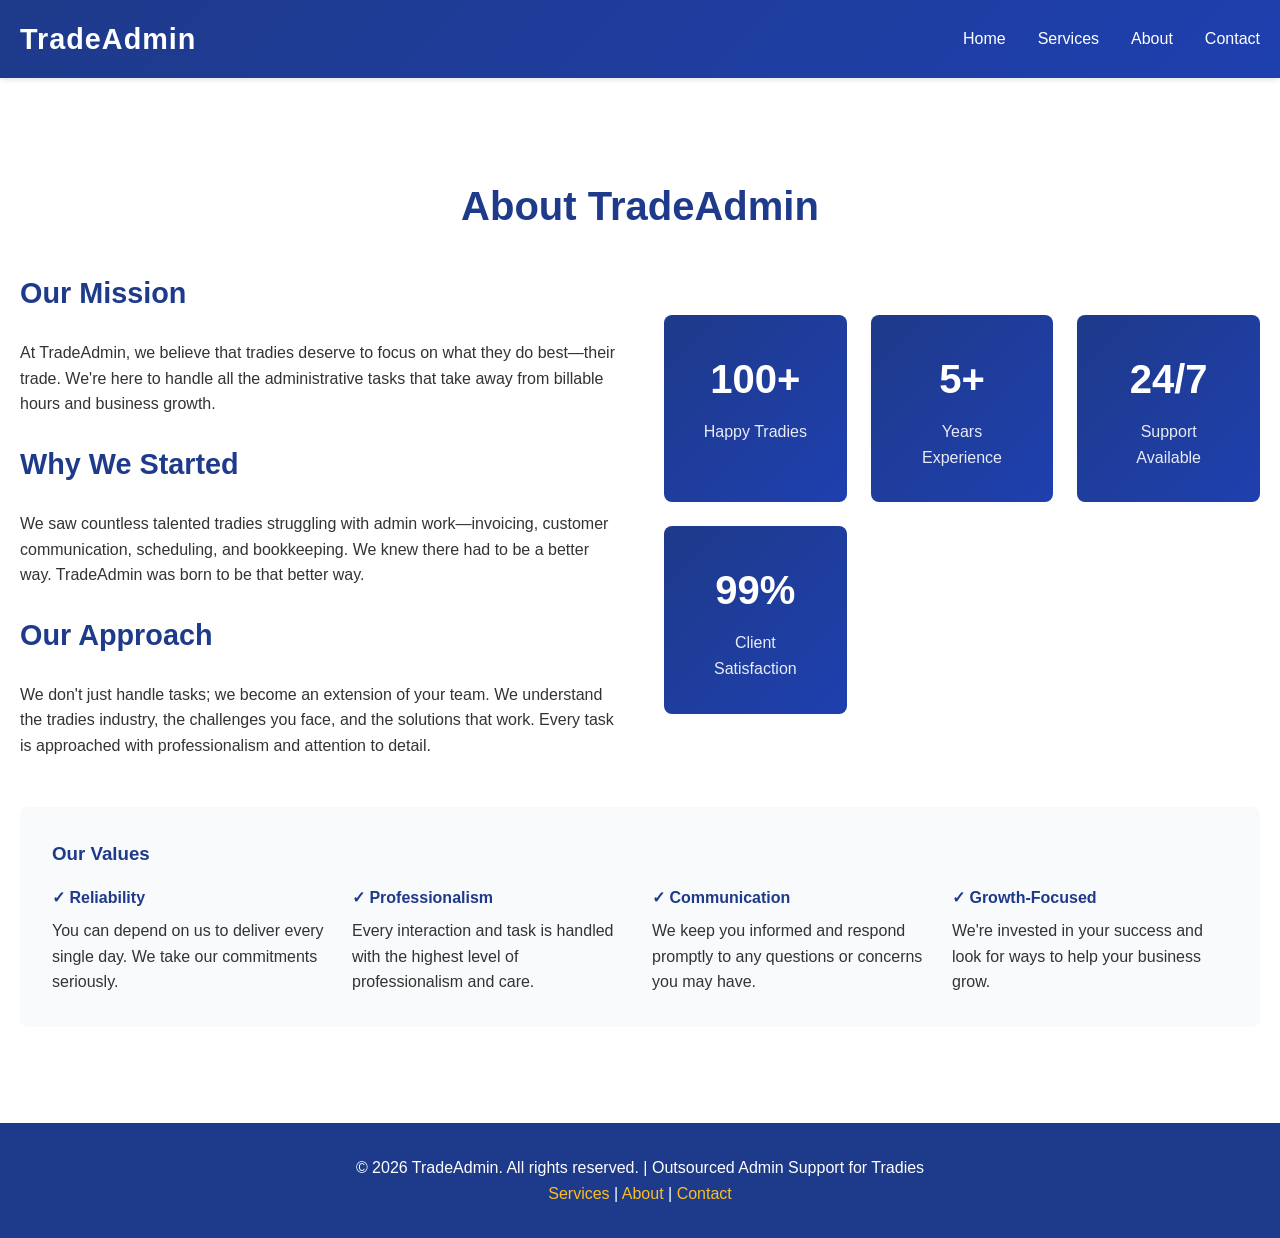
==== pages/about.html @ 19c72baa "Add complete professional website features: responsive CSS, animations, multiple pages, configuratio" ====
<!DOCTYPE html>
<html lang="en">
<head>
    <meta charset="UTF-8">
    <meta name="viewport" content="width=device-width, initial-scale=1.0">
    <title>About Us - TradeAdmin</title>
    <link rel="stylesheet" href="../css/styles.css">
    <link rel="stylesheet" href="../css/responsive.css">
    <link rel="stylesheet" href="../css/animations.css">
</head>
<body>
    <nav class="navbar">
        <div class="container">
            <div class="logo">TradeAdmin</div>
            <ul class="nav-links">
                <li><a href="../index.html">Home</a></li>
                <li><a href="services.html">Services</a></li>
                <li><a href="#about">About</a></li>
                <li><a href="contact.html">Contact</a></li>
            </ul>
        </div>
    </nav>

    <section id="about" class="about">
        <div class="container">
            <h1 style="text-align: center; color: #1e3a8a; margin-bottom: 2rem; font-size: 2.5rem;">About TradeAdmin</h1>
            
            <div class="about-content">
                <div class="about-text">
                    <h3>Our Mission</h3>
                    <p>At TradeAdmin, we believe that tradies deserve to focus on what they do best—their trade. We're here to handle all the administrative tasks that take away from billable hours and business growth.</p>
                    
                    <h3 style="margin-top: 1.5rem;">Why We Started</h3>
                    <p>We saw countless talented tradies struggling with admin work—invoicing, customer communication, scheduling, and bookkeeping. We knew there had to be a better way. TradeAdmin was born to be that better way.</p>
                    
                    <h3 style="margin-top: 1.5rem;">Our Approach</h3>
                    <p>We don't just handle tasks; we become an extension of your team. We understand the tradies industry, the challenges you face, and the solutions that work. Every task is approached with professionalism and attention to detail.</p>
                </div>
                <div class="about-stats">
                    <div class="stat">
                        <h4>100+</h4>
                        <p>Happy Tradies</p>
                    </div>
                    <div class="stat">
                        <h4>5+</h4>
                        <p>Years Experience</p>
                    </div>
                    <div class="stat">
                        <h4>24/7</h4>
                        <p>Support Available</p>
                    </div>
                    <div class="stat">
                        <h4>99%</h4>
                        <p>Client Satisfaction</p>
                    </div>
                </div>
            </div>

            <div style="margin-top: 3rem; padding: 2rem; background: #f9fafb; border-radius: 8px;">
                <h3 style="color: #1e3a8a; margin-bottom: 1rem;">Our Values</h3>
                <div style="display: grid; grid-template-columns: repeat(auto-fit, minmax(250px, 1fr)); gap: 1.5rem;">
                    <div>
                        <h4 style="color: #1e3a8a; margin-bottom: 0.5rem;">✓ Reliability</h4>
                        <p>You can depend on us to deliver every single day. We take our commitments seriously.</p>
                    </div>
                    <div>
                        <h4 style="color: #1e3a8a; margin-bottom: 0.5rem;">✓ Professionalism</h4>
                        <p>Every interaction and task is handled with the highest level of professionalism and care.</p>
                    </div>
                    <div>
                        <h4 style="color: #1e3a8a; margin-bottom: 0.5rem;">✓ Communication</h4>
                        <p>We keep you informed and respond promptly to any questions or concerns you may have.</p>
                    </div>
                    <div>
                        <h4 style="color: #1e3a8a; margin-bottom: 0.5rem;">✓ Growth-Focused</h4>
                        <p>We're invested in your success and look for ways to help your business grow.</p>
                    </div>
                </div>
            </div>
        </div>
    </section>

    <footer class="footer">
        <div class="container">
            <p>&copy; 2026 TradeAdmin. All rights reserved. | Outsourced Admin Support for Tradies</p>
            <div class="footer-links">
                <a href="services.html">Services</a> | 
                <a href="about.html">About</a> | 
                <a href="contact.html">Contact</a>
            </div>
        </div>
    </footer>
</body>
</html>
---- css/styles.css ----
* {
    margin: 0;
    padding: 0;
    box-sizing: border-box;
}

body {
    font-family: 'Segoe UI', Tahoma, Geneva, Verdana, sans-serif;
    line-height: 1.6;
    color: #333;
}

.container {
    max-width: 1200px;
    margin: 0 auto;
    padding: 0 20px;
}

/* Navigation */
.navbar {
    background: linear-gradient(135deg, #1e3a8a 0%, #1e40af 100%);
    color: white;
    padding: 1rem 0;
    position: sticky;
    top: 0;
    z-index: 100;
    box-shadow: 0 2px 5px rgba(0, 0, 0, 0.1);
}

.navbar .container {
    display: flex;
    justify-content: space-between;
    align-items: center;
}

.logo {
    font-size: 1.8rem;
    font-weight: bold;
    letter-spacing: 1px;
}

.nav-links {
    display: flex;
    list-style: none;
    gap: 2rem;
}

.nav-links a {
    color: white;
    text-decoration: none;
    transition: opacity 0.3s;
}

.nav-links a:hover {
    opacity: 0.8;
}

/* Hero Section */
.hero {
    background: linear-gradient(135deg, #1e3a8a 0%, #1e40af 100%);
    color: white;
    padding: 8rem 0;
    text-align: center;
}

.hero-content h1 {
    font-size: 3rem;
    margin-bottom: 1rem;
    font-weight: 700;
}

.hero-content p {
    font-size: 1.3rem;
    margin-bottom: 2rem;
    opacity: 0.95;
}

.cta-button {
    background: #fbbf24;
    color: #1e3a8a;
    border: none;
    padding: 1rem 2.5rem;
    font-size: 1.1rem;
    border-radius: 5px;
    cursor: pointer;
    font-weight: 600;
    transition: transform 0.3s, box-shadow 0.3s;
}

.cta-button:hover {
    transform: translateY(-2px);
    box-shadow: 0 10px 20px rgba(251, 191, 36, 0.3);
}

/* Services Section */
.services {
    padding: 6rem 0;
    background: #f9fafb;
}

.services h2 {
    text-align: center;
    font-size: 2.5rem;
    margin-bottom: 3rem;
    color: #1e3a8a;
}

.services-grid {
    display: grid;
    grid-template-columns: repeat(auto-fit, minmax(300px, 1fr));
    gap: 2rem;
}

.service-card {
    background: white;
    padding: 2rem;
    border-radius: 8px;
    box-shadow: 0 2px 8px rgba(0, 0, 0, 0.1);
    text-align: center;
    transition: transform 0.3s, box-shadow 0.3s;
}

.service-card:hover {
    transform: translateY(-5px);
    box-shadow: 0 8px 16px rgba(0, 0, 0, 0.15);
}

.service-icon {
    font-size: 3rem;
    margin-bottom: 1rem;
}

.service-card h3 {
    color: #1e3a8a;
    margin-bottom: 1rem;
    font-size: 1.3rem;
}

.service-card p {
    color: #666;
    line-height: 1.6;
}

/* About Section */
.about {
    padding: 6rem 0;
}

.about h2 {
    text-align: center;
    font-size: 2.5rem;
    margin-bottom: 3rem;
    color: #1e3a8a;
}

.about-content {
    display: grid;
    grid-template-columns: 1fr 1fr;
    gap: 3rem;
    align-items: center;
}

.about-text h3 {
    color: #1e3a8a;
    font-size: 1.8rem;
    margin-bottom: 1.5rem;
}

.about-text ul {
    list-style: none;
    margin: 1.5rem 0;
}

.about-text li {
    padding: 0.5rem 0;
    font-size: 1.1rem;
    color: #333;
}

.about-stats {
    display: grid;
    grid-template-columns: repeat(3, 1fr);
    gap: 1.5rem;
}

.stat {
    background: linear-gradient(135deg, #1e3a8a 0%, #1e40af 100%);
    color: white;
    padding: 2rem;
    border-radius: 8px;
    text-align: center;
}

.stat h4 {
    font-size: 2.5rem;
    margin-bottom: 0.5rem;
}

.stat p {
    font-size: 1rem;
    opacity: 0.9;
}

/* Contact Section */
.contact {
    padding: 6rem 0;
    background: #f9fafb;
}

.contact h2 {
    text-align: center;
    font-size: 2.5rem;
    margin-bottom: 3rem;
    color: #1e3a8a;
}

.contact-form {
    max-width: 600px;
    margin: 0 auto;
    background: white;
    padding: 2rem;
    border-radius: 8px;
    box-shadow: 0 2px 8px rgba(0, 0, 0, 0.1);
}

.form-group {
    margin-bottom: 1.5rem;
}

.form-group label {
    display: block;
    margin-bottom: 0.5rem;
    color: #1e3a8a;
    font-weight: 600;
}

.form-group input,
.form-group textarea {
    width: 100%;
    padding: 0.8rem;
    border: 1px solid #ddd;
    border-radius: 4px;
    font-family: inherit;
    font-size: 1rem;
    transition: border-color 0.3s;
}

.form-group input:focus,
.form-group textarea:focus {
    outline: none;
    border-color: #1e3a8a;
    box-shadow: 0 0 5px rgba(30, 58, 138, 0.2);
}

.submit-button {
    width: 100%;
    background: linear-gradient(135deg, #1e3a8a 0%, #1e40af 100%);
    color: white;
    border: none;
    padding: 1rem;
    border-radius: 4px;
    font-size: 1.1rem;
    font-weight: 600;
    cursor: pointer;
    transition: transform 0.3s, box-shadow 0.3s;
}

.submit-button:hover {
    transform: translateY(-2px);
    box-shadow: 0 10px 20px rgba(30, 58, 138, 0.3);
}

.form-message {
    text-align: center;
    margin-top: 1rem;
    padding: 1rem;
    border-radius: 4px;
    font-weight: 600;
    display: none;
}

.form-message.success {
    background: #d1fae5;
    color: #065f46;
    display: block;
}

.form-message.error {
    background: #fee2e2;
    color: #991b1b;
    display: block;
}

/* Footer */
.footer {
    background: #1e3a8a;
    color: white;
    text-align: center;
    padding: 2rem 0;
}

.footer a {
    color: #fbbf24;
    text-decoration: none;
}

.footer a:hover {
    text-decoration: underline;
}

/* Responsive Design */
@media (max-width: 768px) {
    .nav-links {
        gap: 1rem;
        font-size: 0.9rem;
    }

    .hero-content h1 {
        font-size: 2rem;
    }

    .hero-content p {
        font-size: 1rem;
    }

    .services h2,
    .about h2,
    .contact h2 {
        font-size: 2rem;
    }

    .about-content {
        grid-template-columns: 1fr;
    }

    .about-stats {
        grid-template-columns: 1fr;
    }

    .hero {
        padding: 4rem 0;
    }

    .services,
    .about,
    .contact {
        padding: 4rem 0;
    }
}
---- css/responsive.css ----
/* Responsive Design Breakpoints */

/* Tablets */
@media (max-width: 768px) {
    .navbar .container {
        flex-direction: column;
        gap: 1rem;
    }

    .nav-links {
        gap: 1rem;
        font-size: 0.9rem;
    }

    .hero-content h1 {
        font-size: 2rem;
    }

    .hero-content p {
        font-size: 1rem;
    }

    .services h2,
    .about h2,
    .contact h2 {
        font-size: 2rem;
    }

    .about-content {
        grid-template-columns: 1fr;
    }

    .about-stats {
        grid-template-columns: 1fr;
    }

    .hero {
        padding: 4rem 0;
    }

    .services,
    .about,
    .contact {
        padding: 4rem 0;
    }

    .services-grid {
        grid-template-columns: 1fr;
    }

    .contact-form {
        padding: 1.5rem;
    }
}

/* Mobile Devices */
@media (max-width: 480px) {
    body {
        font-size: 14px;
    }

    .container {
        padding: 0 15px;
    }

    .navbar {
        padding: 0.5rem 0;
    }

    .logo {
        font-size: 1.3rem;
    }

    .nav-links {
        flex-wrap: wrap;
        gap: 0.5rem;
    }

    .nav-links a {
        font-size: 0.8rem;
    }

    .hero {
        padding: 3rem 0;
    }

    .hero-content h1 {
        font-size: 1.5rem;
        margin-bottom: 0.5rem;
    }

    .hero-content p {
        font-size: 0.9rem;
        margin-bottom: 1rem;
    }

    .cta-button {
        padding: 0.75rem 1.5rem;
        font-size: 0.9rem;
    }

    .services h2,
    .about h2,
    .contact h2 {
        font-size: 1.5rem;
    }

    .service-card {
        padding: 1.5rem;
    }

    .service-icon {
        font-size: 2.5rem;
    }

    .service-card h3 {
        font-size: 1.1rem;
    }

    .about-text h3 {
        font-size: 1.3rem;
    }

    .stat h4 {
        font-size: 2rem;
    }

    .stat p {
        font-size: 0.9rem;
    }

    .footer-links {
        flex-direction: column;
        gap: 0.5rem;
    }

    .form-group input,
    .form-group textarea {
        padding: 0.6rem;
        font-size: 0.9rem;
    }
}

/* Large Screens */
@media (min-width: 1200px) {
    .container {
        max-width: 1400px;
    }

    .hero-content h1 {
        font-size: 3.5rem;
    }

    .services-grid {
        grid-template-columns: repeat(3, 1fr);
    }
}
---- css/animations.css ----
/* Animations and Transitions */

@keyframes fadeIn {
    from {
        opacity: 0;
    }
    to {
        opacity: 1;
    }
}

@keyframes slideInDown {
    from {
        opacity: 0;
        transform: translateY(-20px);
    }
    to {
        opacity: 1;
        transform: translateY(0);
    }
}

@keyframes slideInUp {
    from {
        opacity: 0;
        transform: translateY(20px);
    }
    to {
        opacity: 1;
        transform: translateY(0);
    }
}

@keyframes slideInLeft {
    from {
        opacity: 0;
        transform: translateX(-20px);
    }
    to {
        opacity: 1;
        transform: translateX(0);
    }
}

@keyframes slideInRight {
    from {
        opacity: 0;
        transform: translateX(20px);
    }
    to {
        opacity: 1;
        transform: translateX(0);
    }
}

@keyframes pulse {
    0%, 100% {
        opacity: 1;
    }
    50% {
        opacity: 0.5;
    }
}

@keyframes bounce {
    0%, 100% {
        transform: translateY(0);
    }
    50% {
        transform: translateY(-10px);
    }
}

/* Apply animations */
.navbar {
    animation: slideInDown 0.5s ease-out;
}

.hero-content {
    animation: fadeIn 0.8s ease-out;
}

.service-card {
    animation: slideInUp 0.6s ease-out;
}

.stat {
    animation: slideInUp 0.6s ease-out;
}

.footer {
    animation: slideInUp 0.5s ease-out;
}

/* Smooth transitions */
a,
button,
.service-card,
.stat {
    transition: all 0.3s ease;
}

button:active {
    transform: scale(0.98);
}
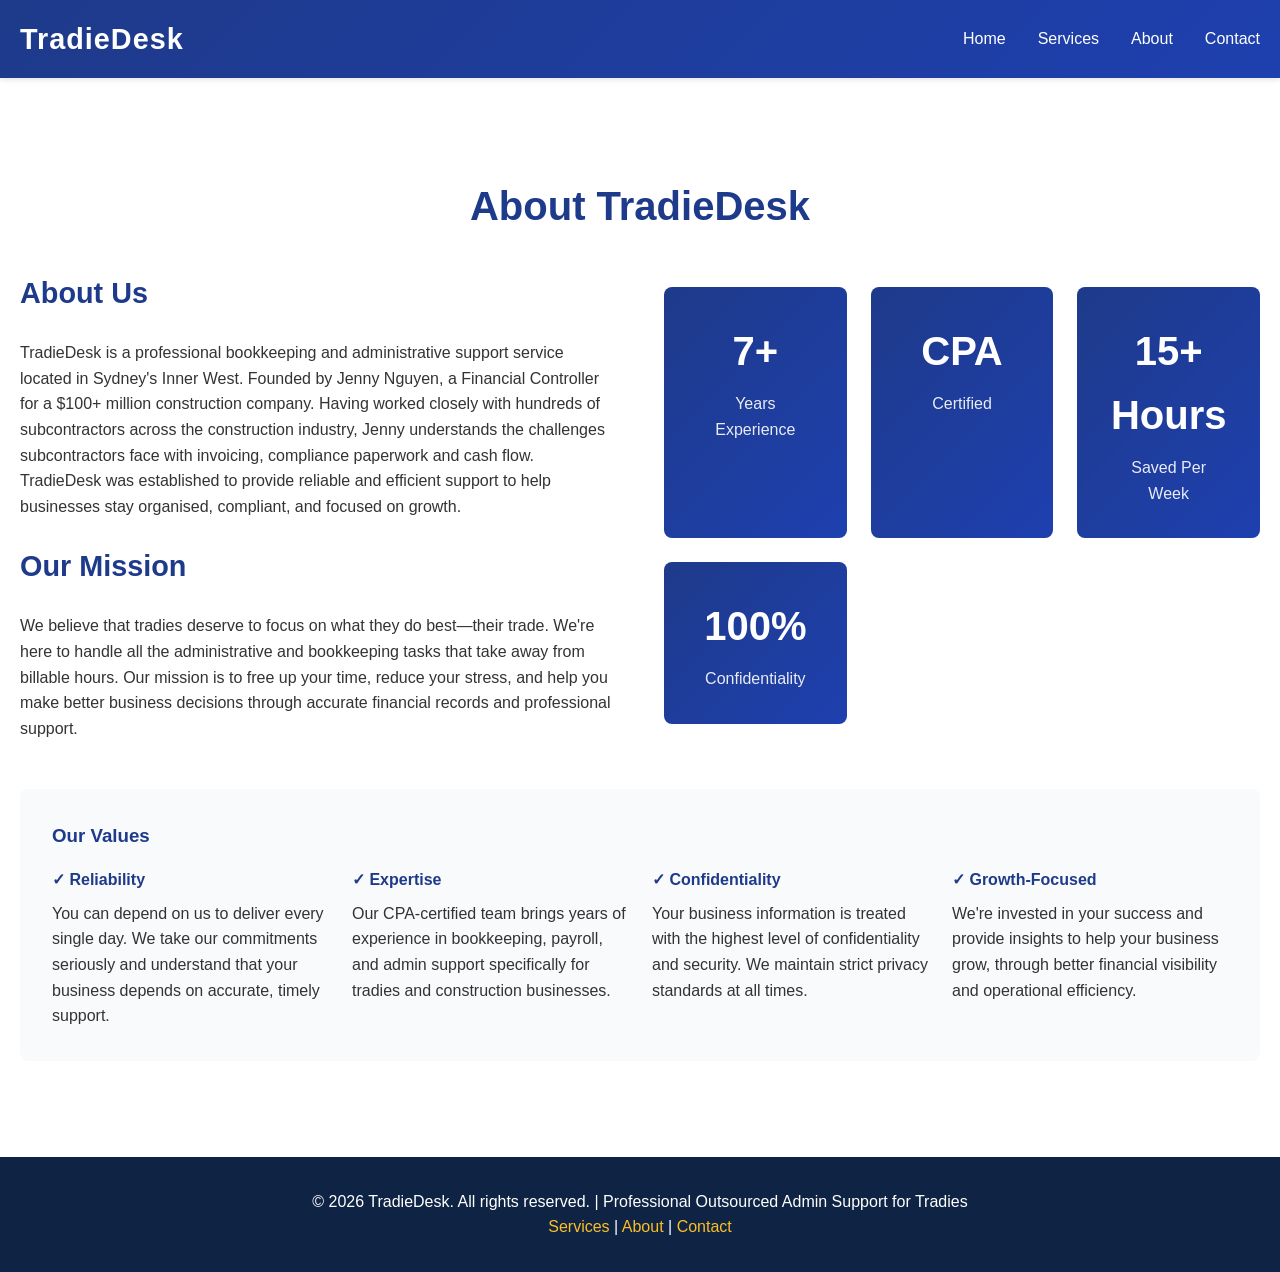
==== commit 3de67652: "Update About page with TradieDesk branding, founder story, and aligned stats" ====
--- a/pages/about.html
+++ b/pages/about.html
@@ -3,7 +3,7 @@
 <head>
     <meta charset="UTF-8">
     <meta name="viewport" content="width=device-width, initial-scale=1.0">
-    <title>About Us - TradeAdmin</title>
+    <title>About Us - TradieDesk</title>
     <link rel="stylesheet" href="../css/styles.css">
     <link rel="stylesheet" href="../css/responsive.css">
     <link rel="stylesheet" href="../css/animations.css">
@@ -11,10 +11,10 @@
 <body>
     <nav class="navbar">
         <div class="container">
-            <div class="logo">TradeAdmin</div>
+            <div class="logo">TradieDesk</div>
             <ul class="nav-links">
                 <li><a href="../index.html">Home</a></li>
-                <li><a href="services.html">Services</a></li>
+                <li><a href="../index.html#services">Services</a></li>
                 <li><a href="#about">About</a></li>
                 <li><a href="contact.html">Contact</a></li>
             </ul>
@@ -23,35 +23,32 @@
 
     <section id="about" class="about">
         <div class="container">
-            <h1 style="text-align: center; color: #1e3a8a; margin-bottom: 2rem; font-size: 2.5rem;">About TradeAdmin</h1>
+            <h1 style="text-align: center; color: #1e3a8a; margin-bottom: 2rem; font-size: 2.5rem;">About TradieDesk</h1>
             
             <div class="about-content">
                 <div class="about-text">
-                    <h3>Our Mission</h3>
-                    <p>At TradeAdmin, we believe that tradies deserve to focus on what they do best—their trade. We're here to handle all the administrative tasks that take away from billable hours and business growth.</p>
+                    <h3>About Us</h3>
+                    <p>TradieDesk is a professional bookkeeping and administrative support service located in Sydney's Inner West. Founded by Jenny Nguyen, a Financial Controller for a $100+ million construction company. Having worked closely with hundreds of subcontractors across the construction industry, Jenny understands the challenges subcontractors face with invoicing, compliance paperwork and cash flow. TradieDesk was established to provide reliable and efficient support to help businesses stay organised, compliant, and focused on growth.</p>
                     
-                    <h3 style="margin-top: 1.5rem;">Why We Started</h3>
-                    <p>We saw countless talented tradies struggling with admin work—invoicing, customer communication, scheduling, and bookkeeping. We knew there had to be a better way. TradeAdmin was born to be that better way.</p>
-                    
-                    <h3 style="margin-top: 1.5rem;">Our Approach</h3>
-                    <p>We don't just handle tasks; we become an extension of your team. We understand the tradies industry, the challenges you face, and the solutions that work. Every task is approached with professionalism and attention to detail.</p>
+                    <h3 style="margin-top: 1.5rem;">Our Mission</h3>
+                    <p>We believe that tradies deserve to focus on what they do best—their trade. We're here to handle all the administrative and bookkeeping tasks that take away from billable hours. Our mission is to free up your time, reduce your stress, and help you make better business decisions through accurate financial records and professional support.</p>
                 </div>
                 <div class="about-stats">
                     <div class="stat">
-                        <h4>100+</h4>
-                        <p>Happy Tradies</p>
-                    </div>
-                    <div class="stat">
-                        <h4>5+</h4>
+                        <h4>7+</h4>
                         <p>Years Experience</p>
                     </div>
                     <div class="stat">
-                        <h4>24/7</h4>
-                        <p>Support Available</p>
+                        <h4>CPA</h4>
+                        <p>Certified</p>
                     </div>
                     <div class="stat">
-                        <h4>99%</h4>
-                        <p>Client Satisfaction</p>
+                        <h4>15+ Hours</h4>
+                        <p>Saved Per Week</p>
+                    </div>
+                    <div class="stat">
+                        <h4>100%</h4>
+                        <p>Confidentiality</p>
                     </div>
                 </div>
             </div>
@@ -61,19 +58,19 @@
                 <div style="display: grid; grid-template-columns: repeat(auto-fit, minmax(250px, 1fr)); gap: 1.5rem;">
                     <div>
                         <h4 style="color: #1e3a8a; margin-bottom: 0.5rem;">✓ Reliability</h4>
-                        <p>You can depend on us to deliver every single day. We take our commitments seriously.</p>
+                        <p>You can depend on us to deliver every single day. We take our commitments seriously and understand that your business depends on accurate, timely support.</p>
                     </div>
                     <div>
-                        <h4 style="color: #1e3a8a; margin-bottom: 0.5rem;">✓ Professionalism</h4>
-                        <p>Every interaction and task is handled with the highest level of professionalism and care.</p>
+                        <h4 style="color: #1e3a8a; margin-bottom: 0.5rem;">✓ Expertise</h4>
+                        <p>Our CPA-certified team brings years of experience in bookkeeping, payroll, and admin support specifically for tradies and construction businesses.</p>
                     </div>
                     <div>
-                        <h4 style="color: #1e3a8a; margin-bottom: 0.5rem;">✓ Communication</h4>
-                        <p>We keep you informed and respond promptly to any questions or concerns you may have.</p>
+                        <h4 style="color: #1e3a8a; margin-bottom: 0.5rem;">✓ Confidentiality</h4>
+                        <p>Your business information is treated with the highest level of confidentiality and security. We maintain strict privacy standards at all times.</p>
                     </div>
                     <div>
                         <h4 style="color: #1e3a8a; margin-bottom: 0.5rem;">✓ Growth-Focused</h4>
-                        <p>We're invested in your success and look for ways to help your business grow.</p>
+                        <p>We're invested in your success and provide insights to help your business grow, through better financial visibility and operational efficiency.</p>
                     </div>
                 </div>
             </div>
@@ -82,7 +79,7 @@
 
     <footer class="footer">
         <div class="container">
-            <p>&copy; 2026 TradeAdmin. All rights reserved. | Outsourced Admin Support for Tradies</p>
+            <p>&copy; 2026 TradieDesk. All rights reserved. | Professional Outsourced Admin Support for Tradies</p>
             <div class="footer-links">
                 <a href="services.html">Services</a> | 
                 <a href="about.html">About</a> | 
--- a/css/styles.css
+++ b/css/styles.css
@@ -201,22 +201,169 @@
     opacity: 0.9;
 }
 
+/* Pricing Section */
+.pricing {
+    padding: 6rem 0;
+    background: white;
+}
+
+.pricing h2 {
+    text-align: center;
+    font-size: 2.5rem;
+    margin-bottom: 1rem;
+    color: #1e3a8a;
+}
+
+.pricing-grid {
+    display: grid;
+    grid-template-columns: repeat(auto-fit, minmax(280px, 1fr));
+    gap: 2rem;
+    margin-top: 3rem;
+}
+
+.pricing-card {
+    background: #f9fafb;
+    border: 2px solid #e5e7eb;
+    border-radius: 12px;
+    padding: 2.5rem;
+    text-align: center;
+    transition: transform 0.3s, box-shadow 0.3s, border-color 0.3s;
+    position: relative;
+}
+
+.pricing-card:hover {
+    transform: translateY(-5px);
+    box-shadow: 0 15px 30px rgba(0, 0, 0, 0.1);
+    border-color: #1e3a8a;
+}
+
+.pricing-card.featured {
+    background: linear-gradient(135deg, #1e3a8a 0%, #1e40af 100%);
+    color: white;
+    border: 2px solid #1e3a8a;
+    transform: scale(1.05);
+}
+
+.pricing-card.featured:hover {
+    border-color: #1e40af;
+}
+
+.featured-badge {
+    position: absolute;
+    top: -12px;
+    left: 50%;
+    transform: translateX(-50%);
+    background: #fbbf24;
+    color: #1e3a8a;
+    padding: 0.5rem 1rem;
+    border-radius: 20px;
+    font-weight: 600;
+    font-size: 0.85rem;
+}
+
+.pricing-card h3 {
+    font-size: 1.8rem;
+    margin-bottom: 1rem;
+    color: #1e3a8a;
+}
+
+.pricing-card.featured h3 {
+    color: white;
+}
+
+.price {
+    font-size: 2.5rem;
+    font-weight: 700;
+    margin-bottom: 0.5rem;
+    color: #1e3a8a;
+}
+
+.pricing-card.featured .price {
+    color: #fbbf24;
+}
+
+.price span {
+    font-size: 1rem;
+    color: #666;
+    font-weight: 400;
+}
+
+.pricing-card.featured .price span {
+    color: rgba(255, 255, 255, 0.9);
+}
+
+.pricing-subtitle {
+    color: #666;
+    font-size: 0.95rem;
+    margin-bottom: 1.5rem;
+}
+
+.pricing-card.featured .pricing-subtitle {
+    color: rgba(255, 255, 255, 0.9);
+}
+
+.pricing-features {
+    list-style: none;
+    margin: 2rem 0;
+    text-align: left;
+}
+
+.pricing-features li {
+    padding: 0.8rem 0;
+    color: #666;
+    border-bottom: 1px solid #e5e7eb;
+}
+
+.pricing-card.featured .pricing-features li {
+    color: rgba(255, 255, 255, 0.95);
+    border-bottom-color: rgba(255, 255, 255, 0.1);
+}
+
+.pricing-button {
+    width: 100%;
+    background: linear-gradient(135deg, #1e3a8a 0%, #1e40af 100%);
+    color: white;
+    border: none;
+    padding: 1rem;
+    border-radius: 6px;
+    font-size: 1rem;
+    font-weight: 600;
+    cursor: pointer;
+    transition: transform 0.3s, box-shadow 0.3s;
+    margin-top: 1.5rem;
+}
+
+.pricing-card.featured .pricing-button {
+    background: #fbbf24;
+    color: #1e3a8a;
+}
+
+.pricing-button:hover {
+    transform: translateY(-2px);
+    box-shadow: 0 10px 20px rgba(30, 58, 138, 0.3);
+}
+
+.pricing-card.featured .pricing-button:hover {
+    box-shadow: 0 10px 20px rgba(251, 191, 36, 0.3);
+}
+
 /* Contact Section */
 .contact {
     padding: 6rem 0;
-    background: #f9fafb;
+    background: linear-gradient(135deg, #1e3a8a 0%, #1e40af 100%);
+    color: white;
 }
 
 .contact h2 {
     text-align: center;
     font-size: 2.5rem;
-    margin-bottom: 3rem;
-    color: #1e3a8a;
+    margin-bottom: 1rem;
+    color: white;
 }
 
 .contact-form {
     max-width: 600px;
-    margin: 0 auto;
+    margin: 0 auto 2rem;
     background: white;
     padding: 2rem;
     border-radius: 8px;
@@ -293,7 +440,7 @@
 
 /* Footer */
 .footer {
-    background: #1e3a8a;
+    background: #0f2444;
     color: white;
     text-align: center;
     padding: 2rem 0;
@@ -325,7 +472,8 @@
 
     .services h2,
     .about h2,
-    .contact h2 {
+    .contact h2,
+    .pricing h2 {
         font-size: 2rem;
     }
 
@@ -337,13 +485,22 @@
         grid-template-columns: 1fr;
     }
 
+    .pricing-card.featured {
+        transform: scale(1);
+    }
+
     .hero {
         padding: 4rem 0;
     }
 
     .services,
     .about,
-    .contact {
+    .contact,
+    .pricing {
         padding: 4rem 0;
     }
-}+
+    .pricing-grid {
+        grid-template-columns: 1fr;
+    }
+}
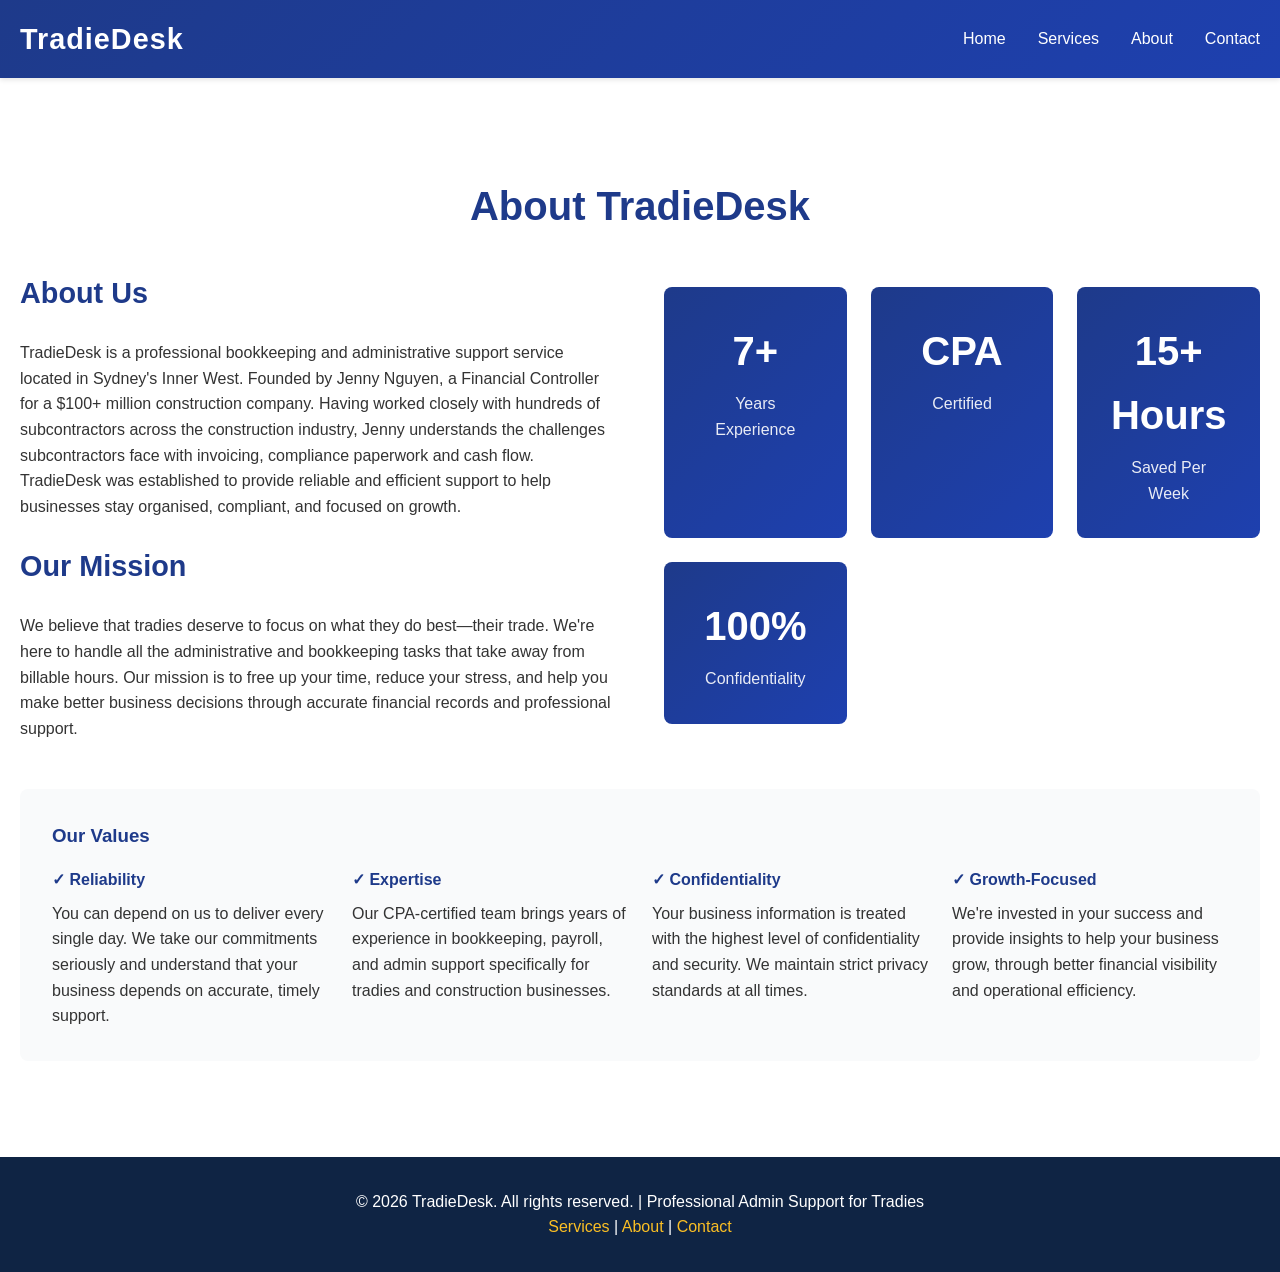
==== commit feddb352: "Remove 'outsourced' wording from all pages and update contact page branding" ====
--- a/pages/about.html
+++ b/pages/about.html
@@ -79,7 +79,7 @@
 
     <footer class="footer">
         <div class="container">
-            <p>&copy; 2026 TradieDesk. All rights reserved. | Professional Outsourced Admin Support for Tradies</p>
+            <p>&copy; 2026 TradieDesk. All rights reserved. | Professional Admin Support for Tradies</p>
             <div class="footer-links">
                 <a href="services.html">Services</a> | 
                 <a href="about.html">About</a> | 
@@ -88,4 +88,4 @@
         </div>
     </footer>
 </body>
-</html>
+</html>
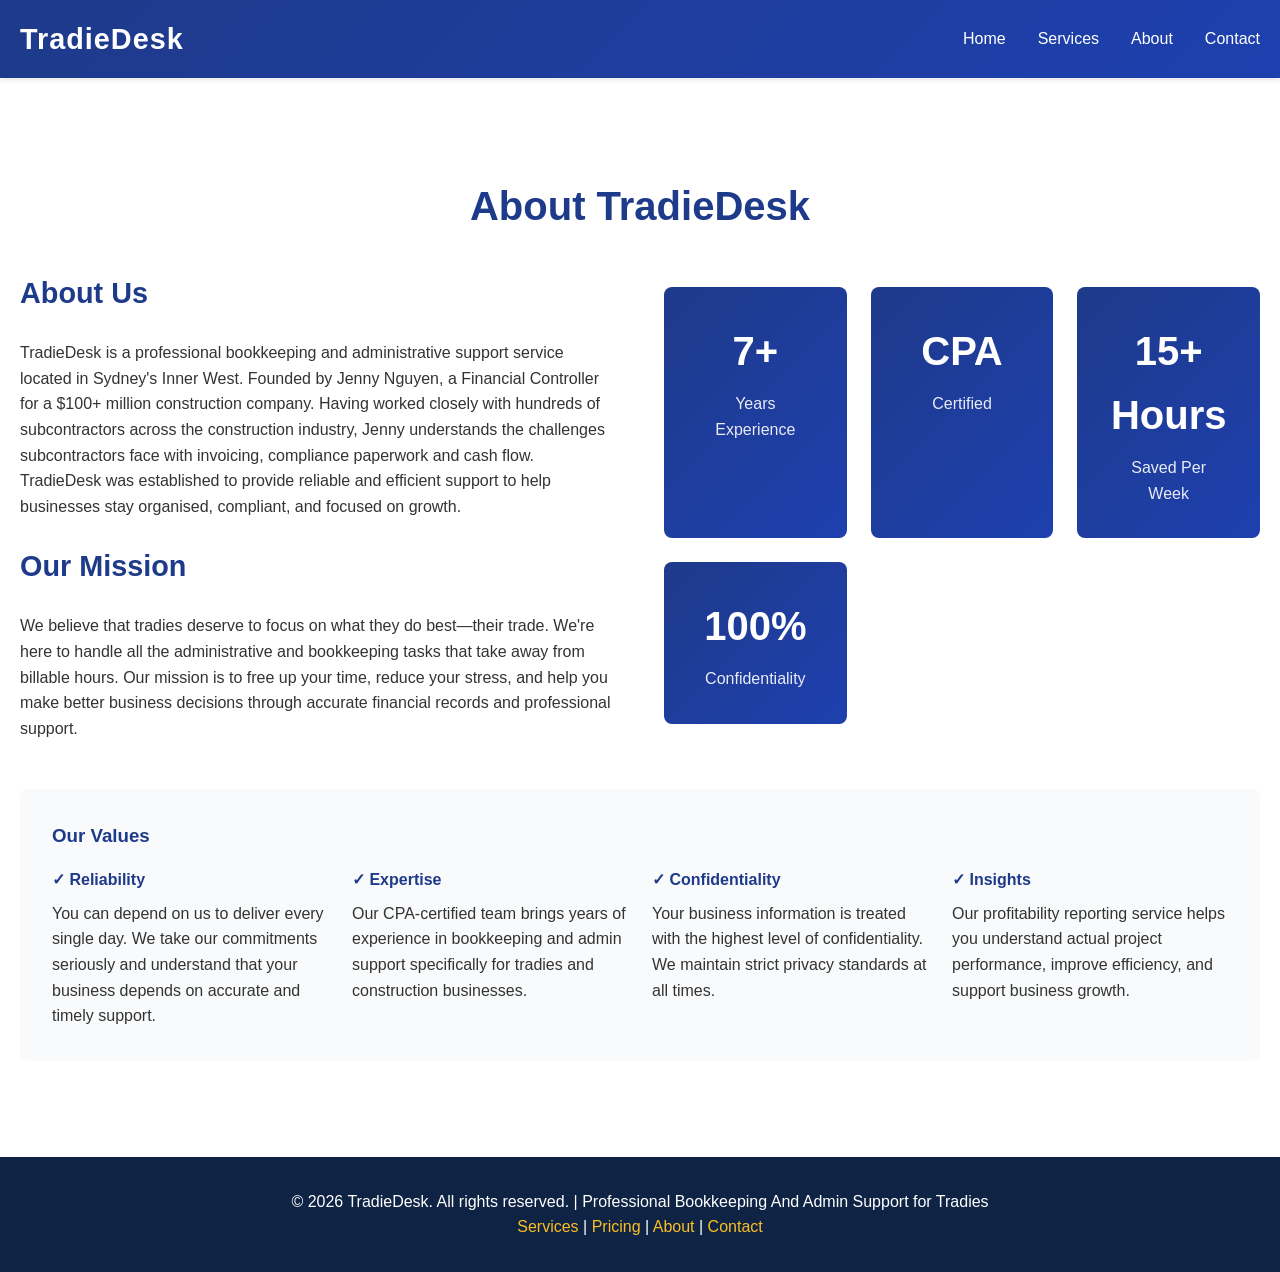
==== commit 466576b1: "updated homepage design" ====
--- a/pages/about.html
+++ b/pages/about.html
@@ -58,19 +58,19 @@
                 <div style="display: grid; grid-template-columns: repeat(auto-fit, minmax(250px, 1fr)); gap: 1.5rem;">
                     <div>
                         <h4 style="color: #1e3a8a; margin-bottom: 0.5rem;">✓ Reliability</h4>
-                        <p>You can depend on us to deliver every single day. We take our commitments seriously and understand that your business depends on accurate, timely support.</p>
+                        <p>You can depend on us to deliver every single day. We take our commitments seriously and understand that your business depends on accurate and timely support.</p>
                     </div>
                     <div>
                         <h4 style="color: #1e3a8a; margin-bottom: 0.5rem;">✓ Expertise</h4>
-                        <p>Our CPA-certified team brings years of experience in bookkeeping, payroll, and admin support specifically for tradies and construction businesses.</p>
+                        <p>Our CPA-certified team brings years of experience in bookkeeping and admin support specifically for tradies and construction businesses.</p>
                     </div>
                     <div>
                         <h4 style="color: #1e3a8a; margin-bottom: 0.5rem;">✓ Confidentiality</h4>
-                        <p>Your business information is treated with the highest level of confidentiality and security. We maintain strict privacy standards at all times.</p>
+                        <p>Your business information is treated with the highest level of confidentiality. We maintain strict privacy standards at all times.</p>
                     </div>
                     <div>
-                        <h4 style="color: #1e3a8a; margin-bottom: 0.5rem;">✓ Growth-Focused</h4>
-                        <p>We're invested in your success and provide insights to help your business grow, through better financial visibility and operational efficiency.</p>
+                        <h4 style="color: #1e3a8a; margin-bottom: 0.5rem;">✓ Insights</h4>
+                        <p>Our profitability reporting service helps you understand actual project performance, improve efficiency, and support business growth.</p>
                     </div>
                 </div>
             </div>
@@ -79,9 +79,10 @@
 
     <footer class="footer">
         <div class="container">
-            <p>&copy; 2026 TradieDesk. All rights reserved. | Professional Admin Support for Tradies</p>
+            <p>&copy; 2026 TradieDesk. All rights reserved. | Professional Bookkeeping And Admin Support for Tradies</p>
             <div class="footer-links">
                 <a href="services.html">Services</a> | 
+                <a href="pricing.html">Pricing</a> | 
                 <a href="about.html">About</a> | 
                 <a href="contact.html">Contact</a>
             </div>
--- a/css/styles.css
+++ b/css/styles.css
@@ -504,3 +504,28 @@
         grid-template-columns: 1fr;
     }
 }
+.top-bar {
+    background-color: #2347a8;
+    color: white;
+
+    padding: 15px 30px;
+
+    display: flex;
+    justify-content: space-between;
+    align-items: center;
+
+    font-family: 'Segoe UI', Tahoma, Geneva, Verdana, sans-serif;
+    font-size: 16px;
+}
+
+.right-icons a {
+    color: white;
+    text-decoration: none;
+
+    margin-left: 20px;
+    font-size: 20px;
+}
+
+.right-icons a:hover {
+    opacity: 0.8;
+}
